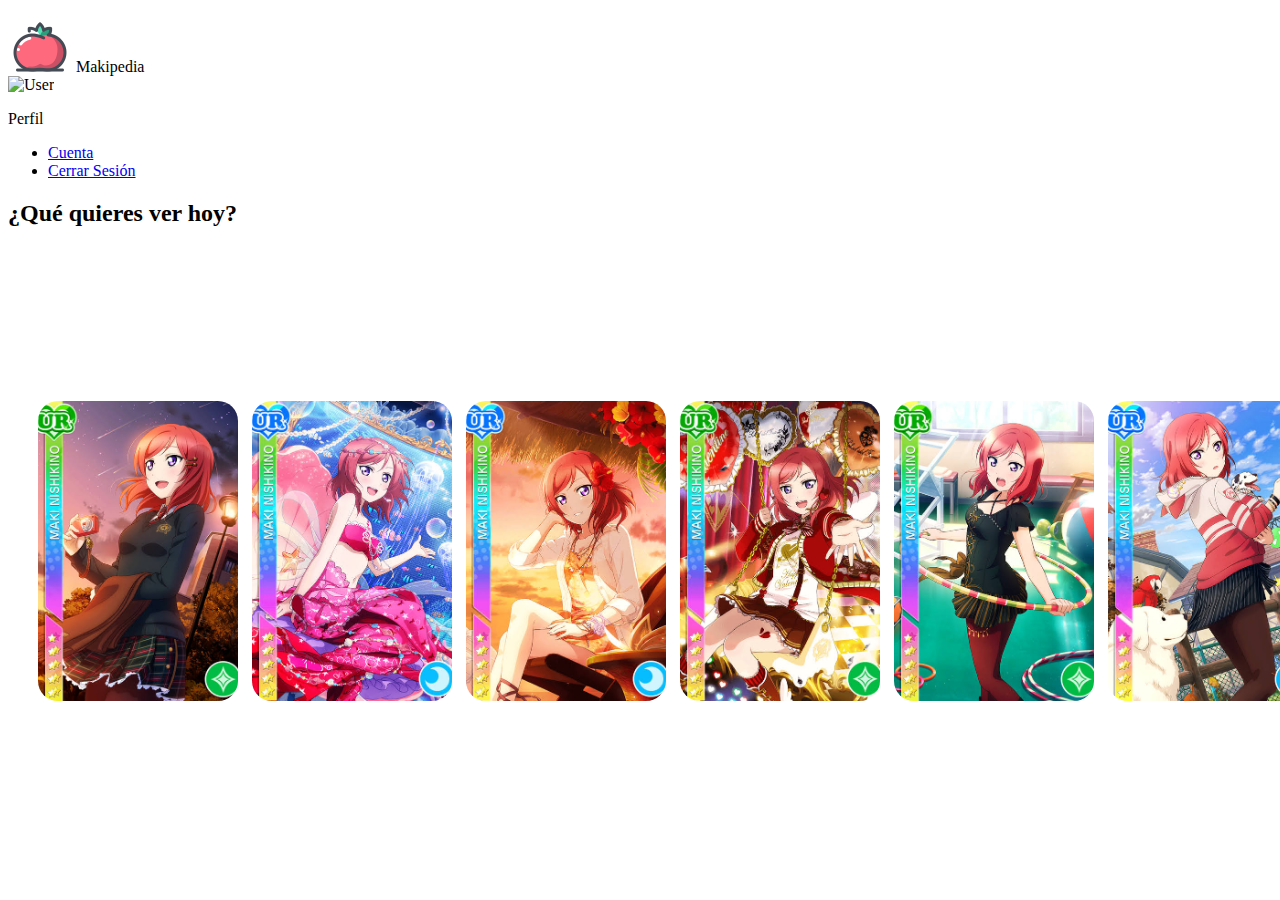
==== common/ejercicio.html @ 909f5ab0 "Testeando avances del proyecto Makipedia" ====
<!DOCTYPE html>
<html lang="en">
<head>
    <meta charset="UTF-8">
    <meta name="viewport" content="width=device-width, initial-scale=1.0">
    <meta http-equiv="X-UA-Compatible" content="ie=edge">
    <link href="https://fonts.googleapis.com/css?family=Muli&display=swap" rel="stylesheet">
 
    <title>CSS</title>
</head>
<style>
    
    .input{        
        background-color: rgba(255,255,255,0.1);
        border: 2px solid white;
        border-radius: 30px;
        color: white;
        font-family: 'Muli', sans-serif;
        font-size: 16px;
        height: 50px;
        padding: 0px 20px;
        width: 70%;        
        outline-style: none;
        margin: auto;
        display: flex;
        justify-content: center;
    }
    ::placeholder{
        color:white;
    }
    .carousel{
        width:100%;
        overflow: scroll;
        padding: 30px;
        position: relative;
    }
    .carousel__container{
        white-space: nowrap;
        margin: 70px 0px;
        padding-bottom: 10px;
    }
    .carousel-item{
        background-color: turquoise;
        width: 200px;
        height: 300px;
        border-radius: 20px;
        overflow: hidden;
        margin-right: 10px;
        display: inline-block;
        cursor: pointer;
        transition: 450ms all;
        transform-origin: center left;
        position: relative;
    }
    .carousel-item:hover ~ .carousel-item{
        transform: translate3d(100px,0,0);
    }
    .carousel__container:hover .carousel-item{
        opacity: 0.3;
    }
    .carousel__container:hover .carousel-item:hover{
        transform:scale(1.5);
        opacity: 1;
    }
    .carousel-item__img {
        width: 200px;
        height: 300px;
        object-fit: cover;
    }
    .carousel-item__details{
        background: linear-gradient(to top,rgba(0,0,0,0.9) 0%,rgba(0,0,0,0) 100%);        
        font-weight: bold;
        color: white;
        opacity: 0;
        transition: 450ms opacity;
        padding: 10px;
        position: absolute;
        top: 0;
        left: 0;
        right: 0;
        bottom:0;       
        display: flex;
        flex-direction: column;
        justify-content: flex-end;
        align-items: flex-end;
    }
    .carousel-item__details:hover{
        opacity: 1;
    }
    .carousel-item__details--img{
        margin: 0px;
    }
    .carousel-item__details--title{
        font-size: 14px;
        margin: 0px;
    }
    .carousel-item__details--subtitle{
        font-size: 12px;
        margin: 0px;
    }

</style>
<body>
    <header class="header">
        <div class="header__img">
            <img class="header__img--logo" src="../images/tomate-ico.png" alt="Tomate"> 
            <span class="header__img--letras">Makipedia</span>
        </div>        
        <div class="header__menu">
            <div class="header__menu--profile">
                <img src="../images/Maki icono.png" alt="User">
                <p>Perfil</p>
            </div>
            <ul>
                <li><a href="/">Cuenta</a></li>
                <li><a href="/">Cerrar Sesión</a></li>
            </ul>
        </div>
    </header>
    <div class="contenido">
        <section class="main">
            <h2 class="main__title">¿Qué quieres ver hoy?</h2>
            <input class="input" type="text" placeholder="Buscar...">
        </section>
        <section class="carousel">
            <div class="carousel__container">
                <div class="carousel-item">
                    <img class="carousel-item__img" src="../images/Maki_1.jpg" alt="Maki 1">
                    <div class="carousel-item__details">
                        <div class="carousel-item__details--img">
                            <img src="../images/ampliar.png" alt="Ampliar">
                            <img src="../images/guardar.png" alt="Guardar">
                        </div>
                        <p class="carousel-item__details--title">Maki 1</p>
                        <p class="carousel-item__details--subtitle">2019</p>
                    </div>
                </div>
                <div class="carousel-item">
                    <img class="carousel-item__img" src="../images/Maki_2.jpg" alt="Maki 2">
                    <div class="carousel-item__details">
                        <div class="carousel-item__details--img">
                            <img src="../images/ampliar.png" alt="Ampliar">
                            <img src="../images/guardar.png" alt="Guardar">
                        </div>
                        <p class="carousel-item__details--title">Maki 2</p>
                        <p class="carousel-item__details--subtitle">2019</p>
                    </div>
                </div>
                <div class="carousel-item">
                    <img class="carousel-item__img" src="../images/Maki_3.jpg" alt="Maki 3">
                    <div class="carousel-item__details">
                        <div class="carousel-item__details--img">
                            <img src="../images/ampliar.png" alt="Ampliar">
                            <img src="../images/guardar.png" alt="Guardar">
                        </div>
                        <p class="carousel-item__details--title">Maki 3</p>
                        <p class="carousel-item__details--subtitle">2019</p>
                    </div>
                </div>
                <div class="carousel-item">
                    <img class="carousel-item__img" src="../images/Maki_4.jpg" alt="Maki 4">
                    <div class="carousel-item__details">
                        <div class="carousel-item__details--img">
                            <img src="../images/ampliar.png" alt="Ampliar">
                            <img src="../images/guardar.png" alt="Guardar">
                        </div>
                        <p class="carousel-item__details--title">Maki 4</p>
                        <p class="carousel-item__details--subtitle">2019</p>
                    </div>
                </div>
                <div class="carousel-item">
                    <img class="carousel-item__img" src="../images/Maki_5.jpg" alt="Maki 5">
                    <div class="carousel-item__details">
                        <div class="carousel-item__details--img">
                            <img src="../images/ampliar.png" alt="Ampliar">
                            <img src="../images/guardar.png" alt="Guardar">
                        </div>
                        <p class="carousel-item__details--title">Maki 5</p>
                        <p class="carousel-item__details--subtitle">2019</p>
                    </div>
                </div>
                <div class="carousel-item">
                    <img class="carousel-item__img" src="../images/Maki_6.jpg" alt="Maki 6">
                    <div class="carousel-item__details">
                        <div class="carousel-item__details--img">
                            <img src="../images/ampliar.png" alt="Ampliar">
                            <img src="../images/guardar.png" alt="Guardar">
                        </div>
                        <p class="carousel-item__details--title">Maki 6</p>
                        <p class="carousel-item__details--subtitle">2019</p>
                    </div>
                </div>
                <div class="carousel-item">
                    <img class="carousel-item__img" src="../images/Maki_7.jpg" alt="Maki 7">
                    <div class="carousel-item__details">
                        <div class="carousel-item__details--img">
                            <img src="../images/ampliar.png" alt="Ampliar">
                            <img src="../images/guardar.png" alt="Guardar">
                        </div>
                        <p class="carousel-item__details--title">Maki 7</p>
                        <p class="carousel-item__details--subtitle">2019</p>
                    </div>
                </div>
            </div>
        </section>
    </div>
    <footer class="footer">
    </footer>
</body>
</html>
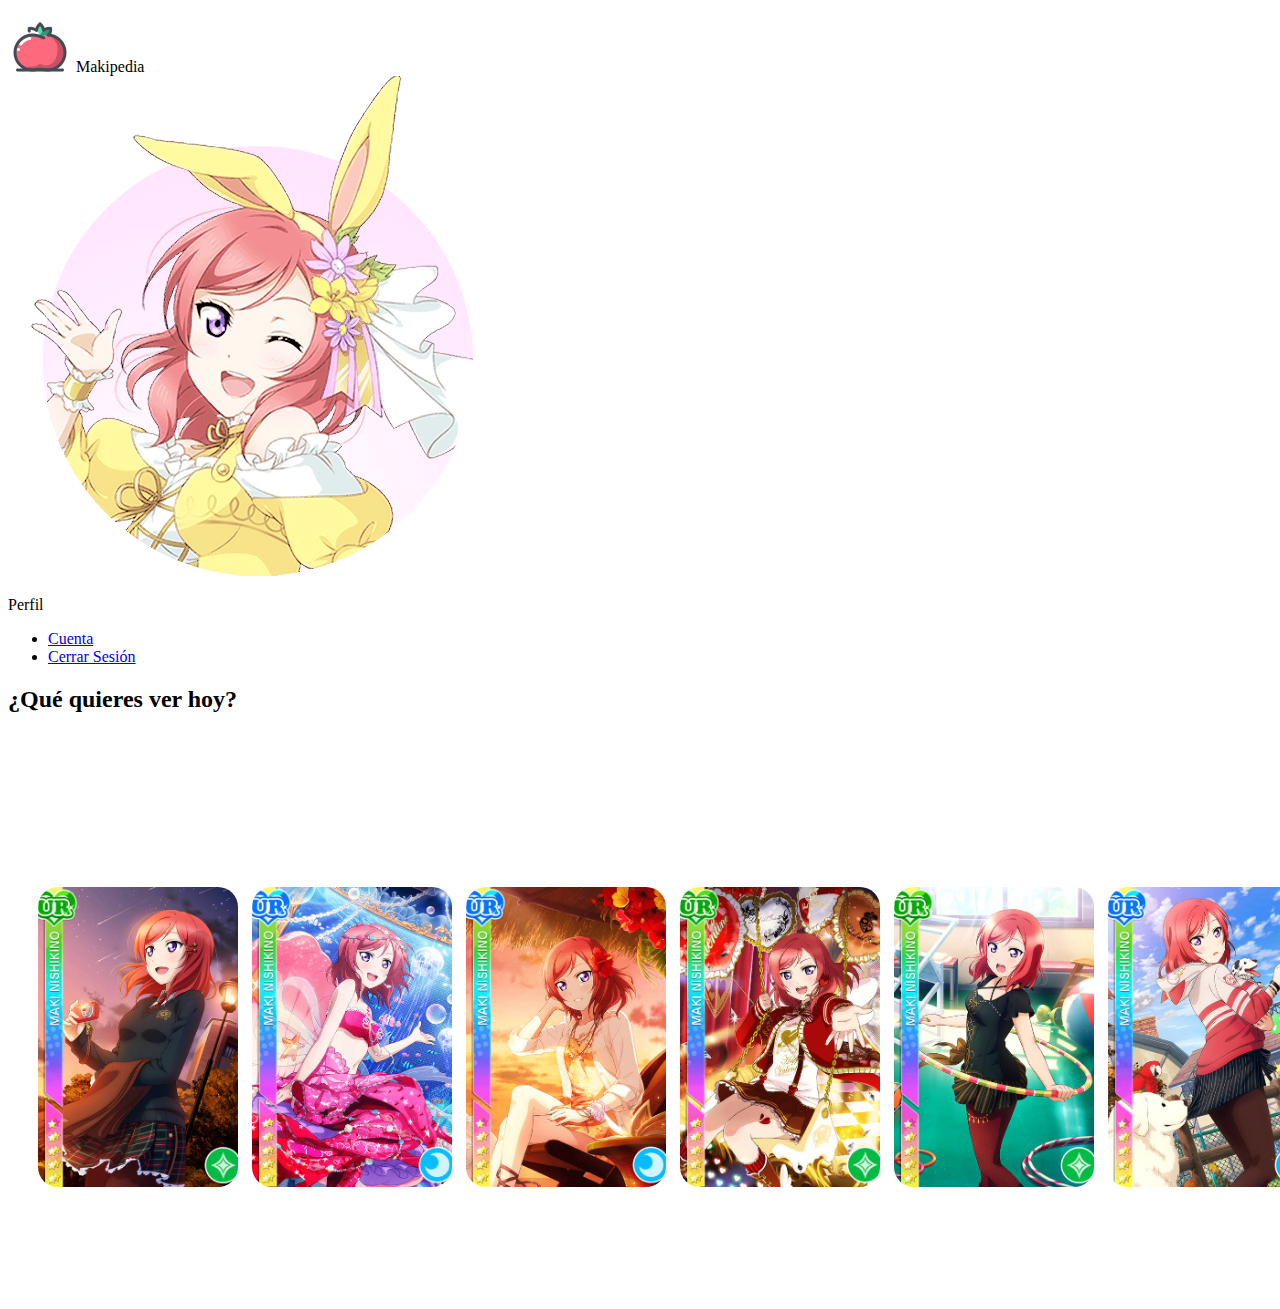
==== commit 288cdd16: "Correción del nombre de la img de perfil 2" ====
--- a/common/ejercicio.html
+++ b/common/ejercicio.html
@@ -108,7 +108,7 @@
         </div>        
         <div class="header__menu">
             <div class="header__menu--profile">
-                <img src="../images/Maki icono.png" alt="User">
+                <img src="../images/maki-icono.png" alt="User">
                 <p>Perfil</p>
             </div>
             <ul>
